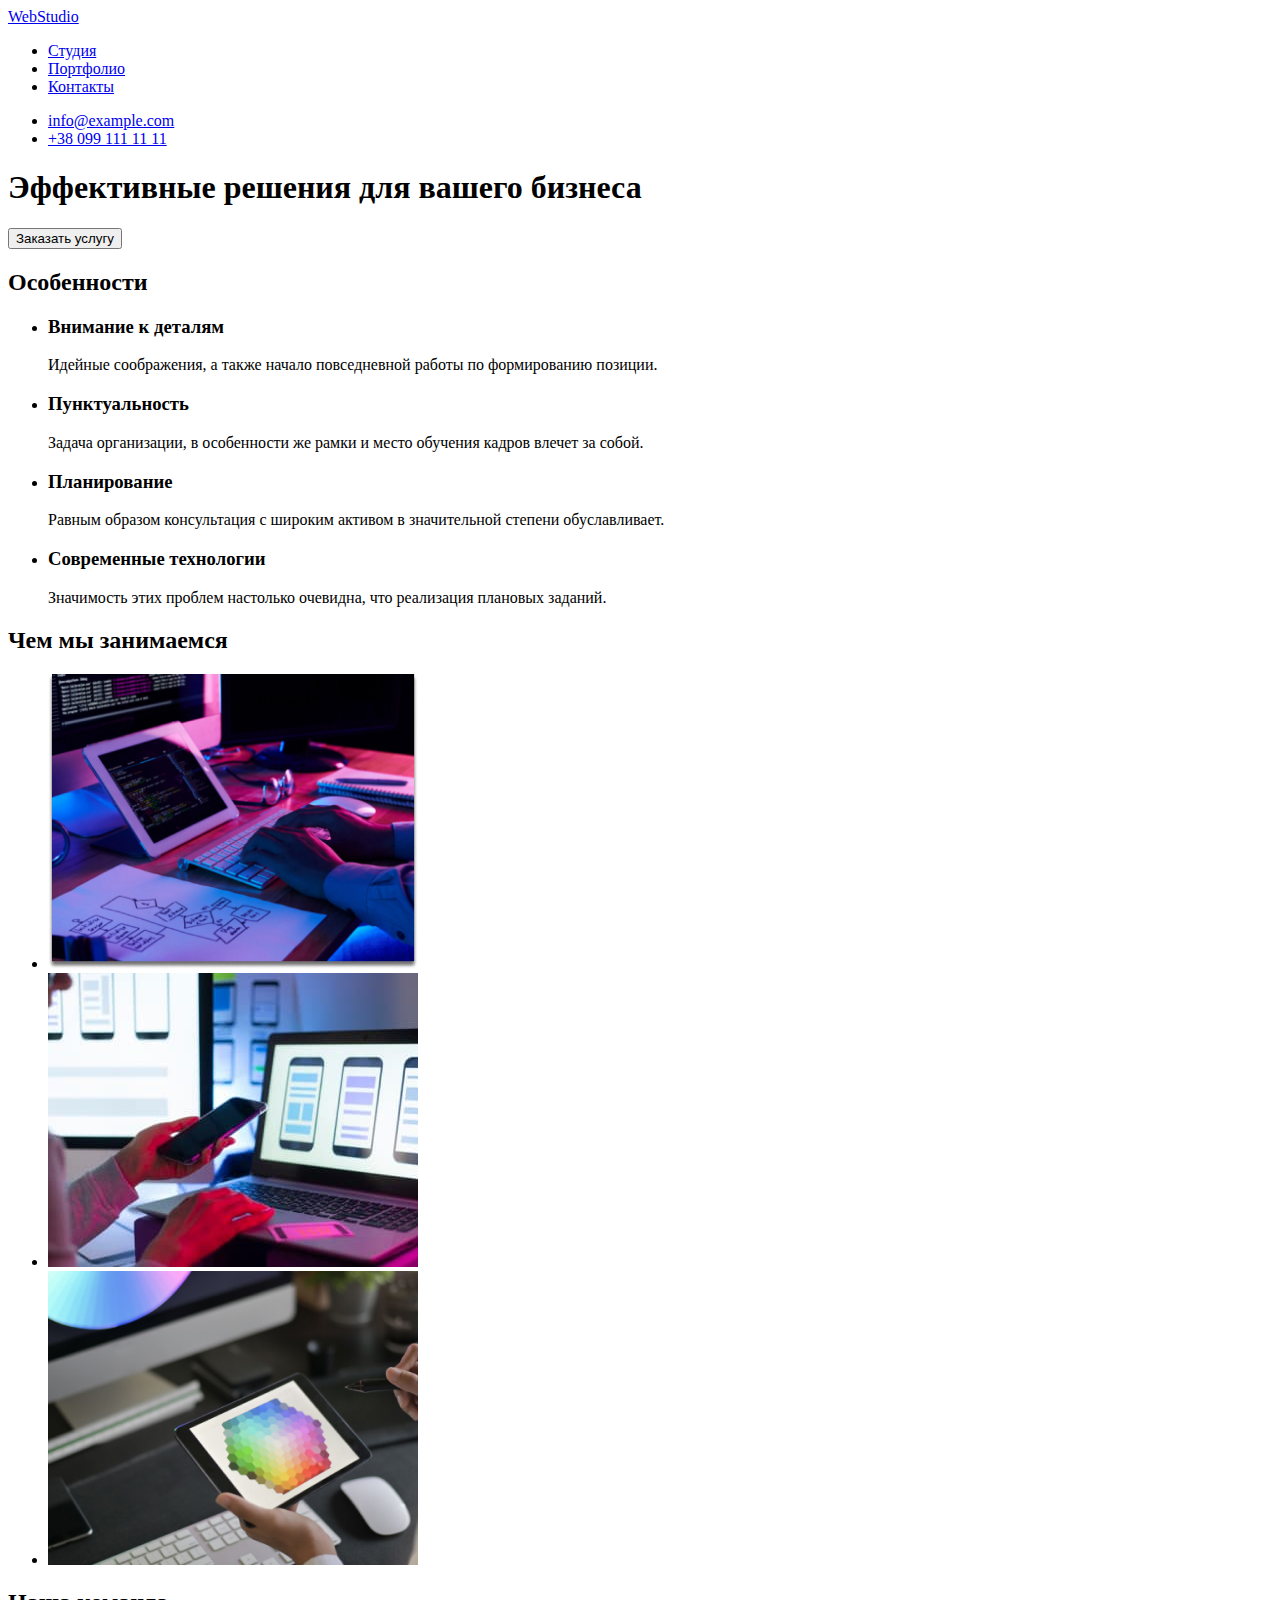
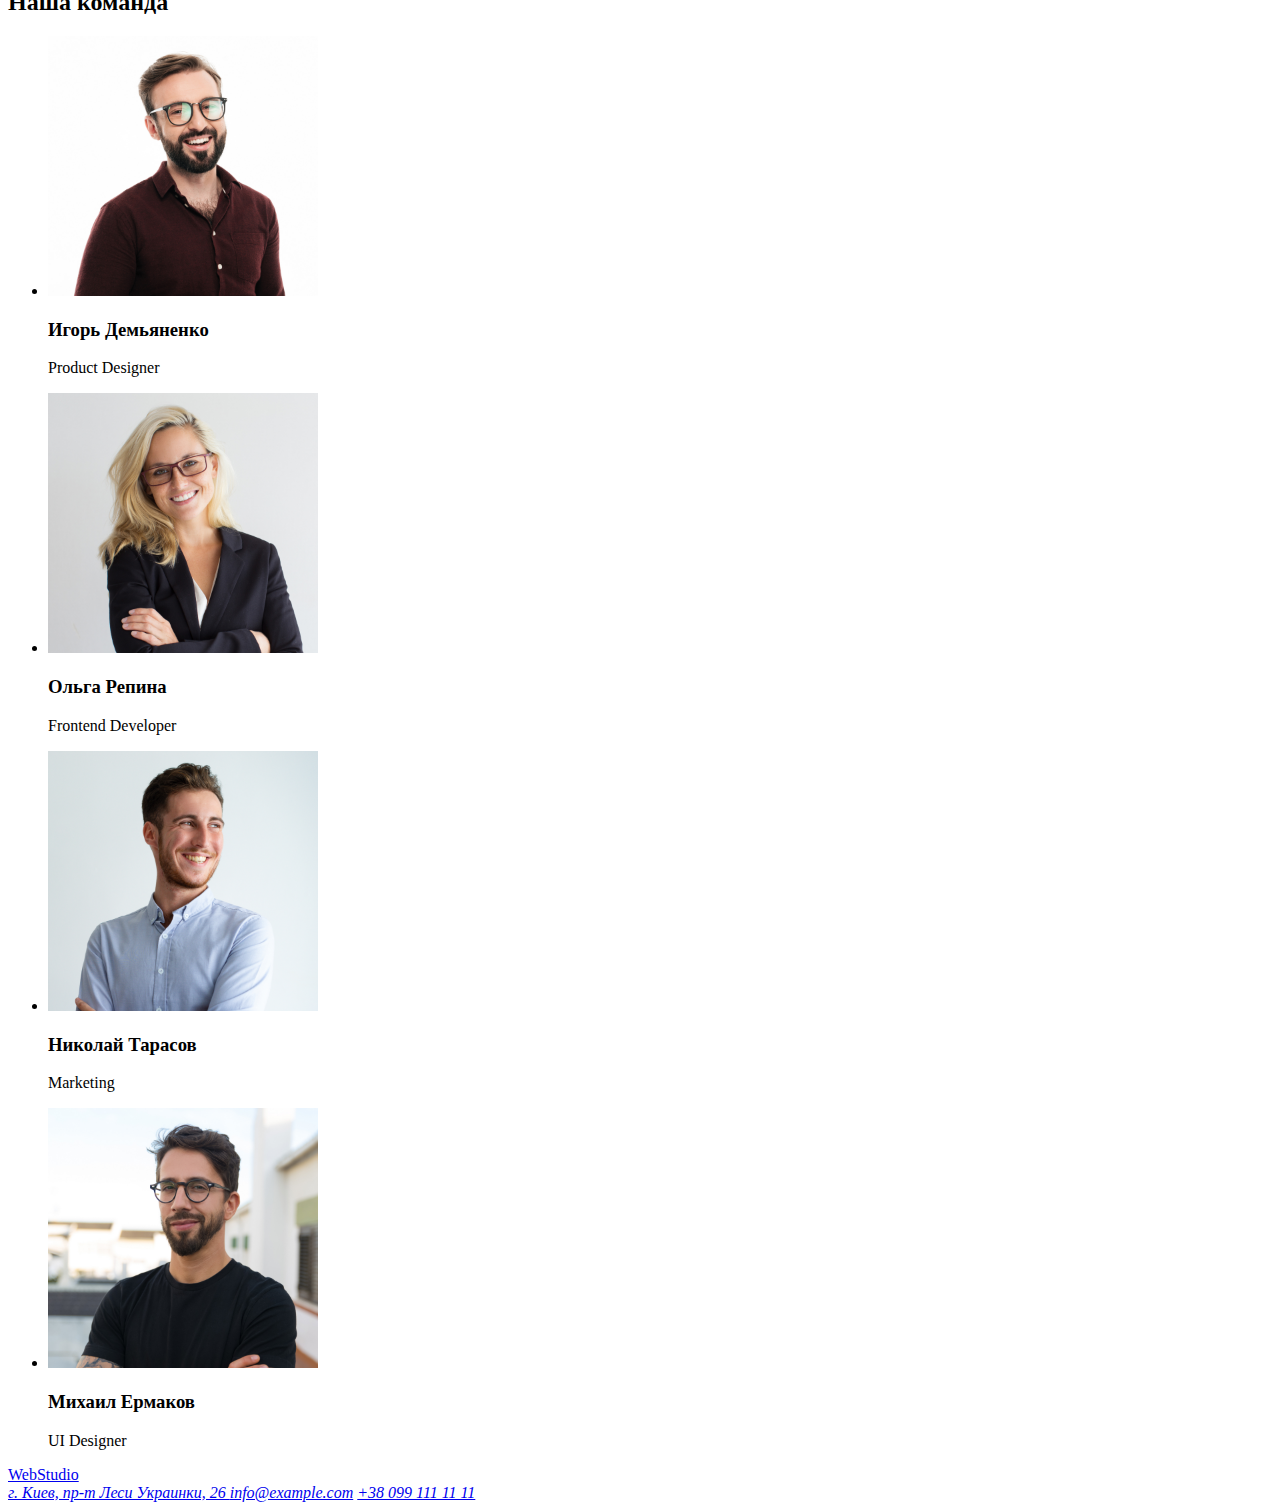
==== index.html @ d7afe710 "Добавил разметку" ====
<!DOCTYPE html>
<html lang="ru">
  <head>
    <meta charset="UTF-8" />
    <meta http-equiv="X-UA-Compatible" content="IE=edge" />
    <meta name="viewport" content="width=device-width, initial-scale=1.0" />
    <title>Студия</title>
    <link rel="stylesheet" href="style.css" />
  </head>
  <body>
    <!-- Шапка  -->
    <header>
      <a href="./index.html">WebStudio</a>
      <nav>
        <ul>
          <li><a href="#">Студия</a></li>
          <li><a href="#">Портфолио</a></li>
          <li><a href="#">Контакты</a></li>
        </ul>
      </nav>
      <ul>
        <li>
          <a href="mailto:info@example.com">info@example.com</a>
        </li>
        <li>
          <a href="tel:+380991111111">+38 099 111 11 11</a>
        </li>
      </ul>
    </header>
    <!-- Главный контент -->
    <main>
      <!-- Герой -->
      <section>
        <h1>Эффективные решения для вашего бизнеса</h1>
        <button type="button">Заказать услугу</button>
      </section>
      <!-- Особенности -->
      <section>
        <h2>Особенности</h2>
        <ul>
          <li>
            <h3>Внимание к деталям</h3>
            <p>
              Идейные соображения, а также начало повседневной работы по
              формированию позиции.
            </p>
          </li>
          <li>
            <h3>Пунктуальность</h3>
            <p>
              Задача организации, в особенности же рамки и место обучения кадров
              влечет за собой.
            </p>
          </li>
          <li>
            <h3>Планирование</h3>
            <p>
              Равным образом консультация с широким активом в значительной
              степени обуславливает.
            </p>
          </li>
          <li>
            <h3>Современные технологии</h3>
            <p>
              Значимость этих проблем настолько очевидна, что реализация
              плановых заданий.
            </p>
          </li>
        </ul>
      </section>
      <!-- Чем мы занимаемся -->
      <section>
        <h2>Чем мы занимаемся</h2>
        <ul>
          <li>
            <img
              src="./images/img.jpg"
              alt="Человек печатающий код"
              width="370"
            />
          </li>
          <li>
            <img
              src="./images/box.jpg"
              alt="Человек работающий в смартфоне и в ноутбуке"
              width="370"
            />
          </li>
          <li>
            <img
              src="./images/img2.jpg"
              alt="Человек работающий в планшете"
              width="370"
            />
          </li>
        </ul>
      </section>
      <!-- Наша команда -->
      <section>
        <h2>Наша команда</h2>
        <ul>
          <li>
            <img src="./images/man.jpg" alt="Мужчина" width="270" />
            <h3>Игорь Демьяненко</h3>
            <p>Product Designer</p>
          </li>
          <li>
            <img src="./images/woman.jpg" alt="Женщина" width="270" />
            <h3>Ольга Репина</h3>
            <p>Frontend Developer</p>
          </li>
          <li>
            <img src="./images/man2.jpg" alt="Мужчина" width="270" />
            <h3>Николай Тарасов</h3>
            <p>Marketing</p>
          </li>
          <li>
            <img src="./images/man3.jpg" alt="Мужчина" width="270" />
            <h3>Михаил Ермаков</h3>
            <p>UI Designer</p>
          </li>
        </ul>
      </section>
    </main>
    <footer>
      <a href="./index.html">WebStudio</a>
      <address>
        <a href="ссылка google map" target="_blank" rel="noopener noreferrer"
          >г. Киев, пр-т Леси Украинки, 26
        </a>
        <a href="mailto:info@example.com">info@example.com</a>
        <a href="tel:+380991111111">+38 099 111 11 11</a>
      </address>
    </footer>
  </body>
</html>
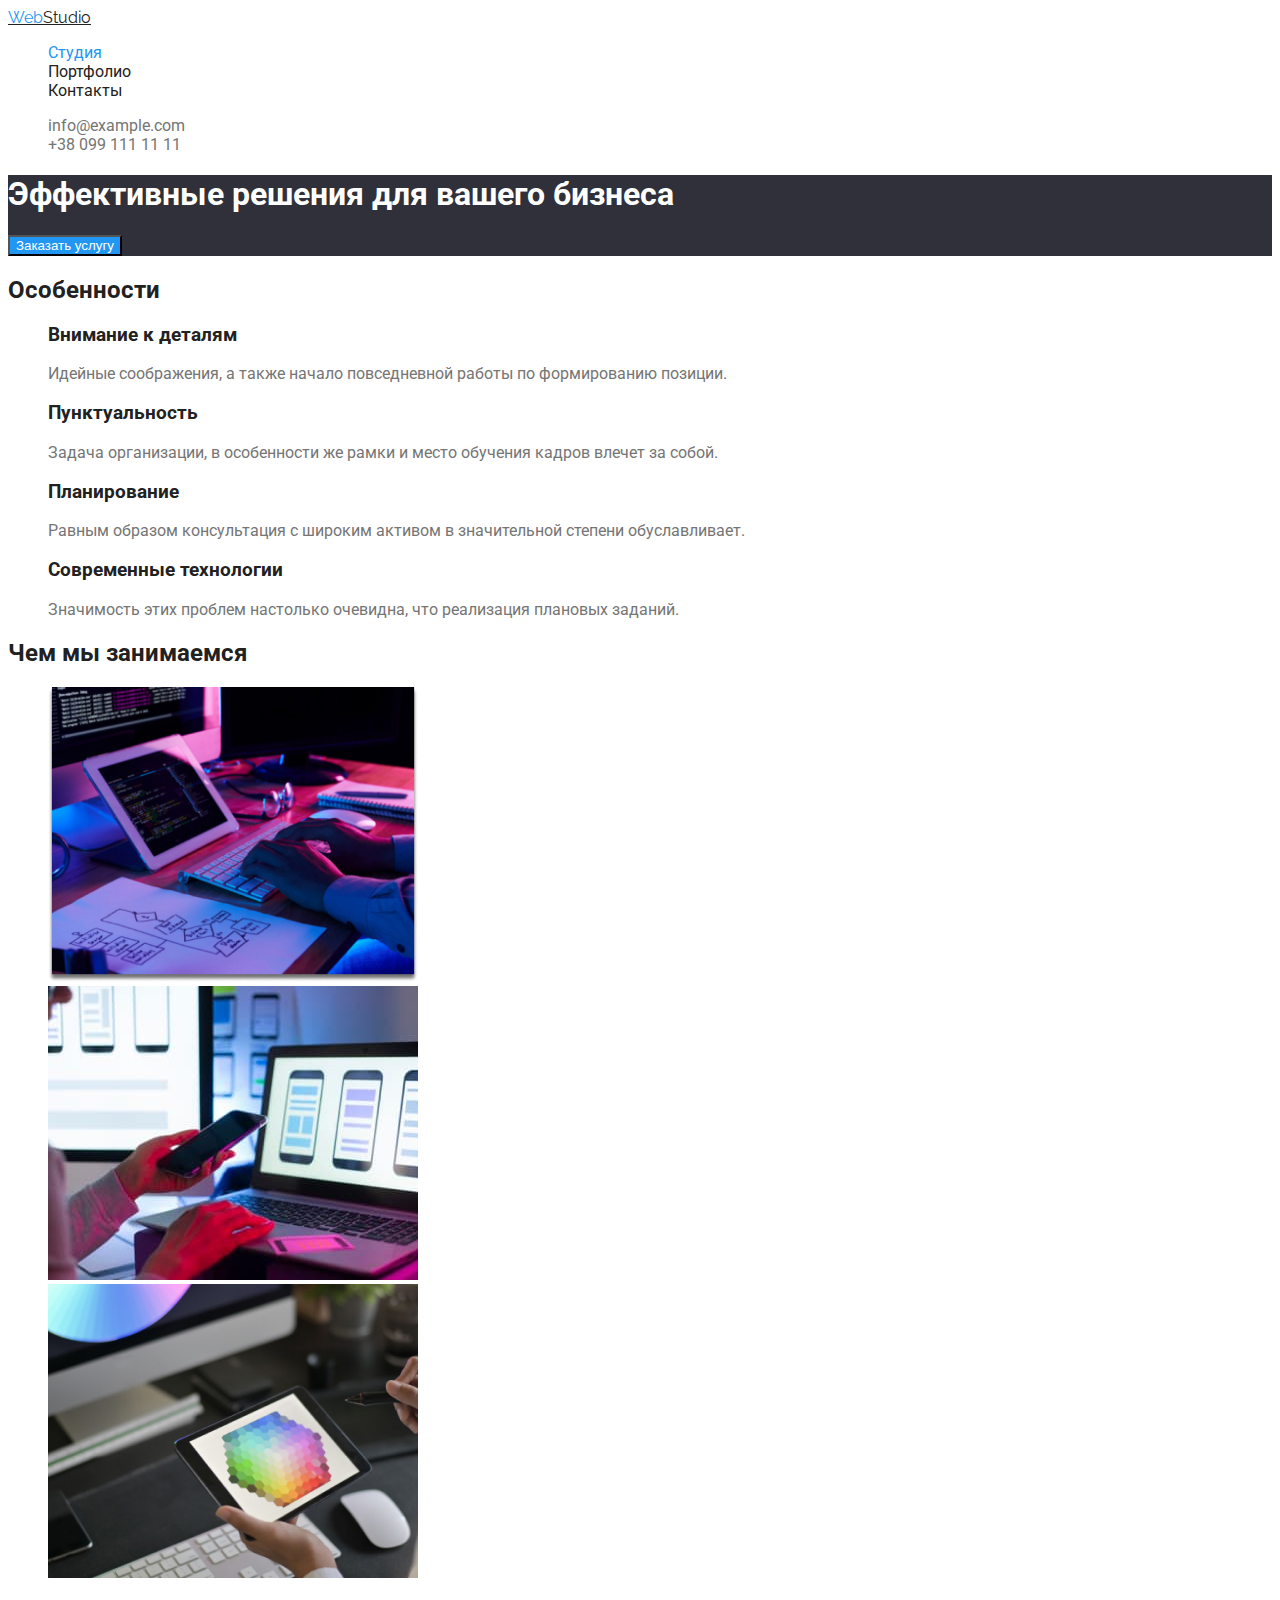
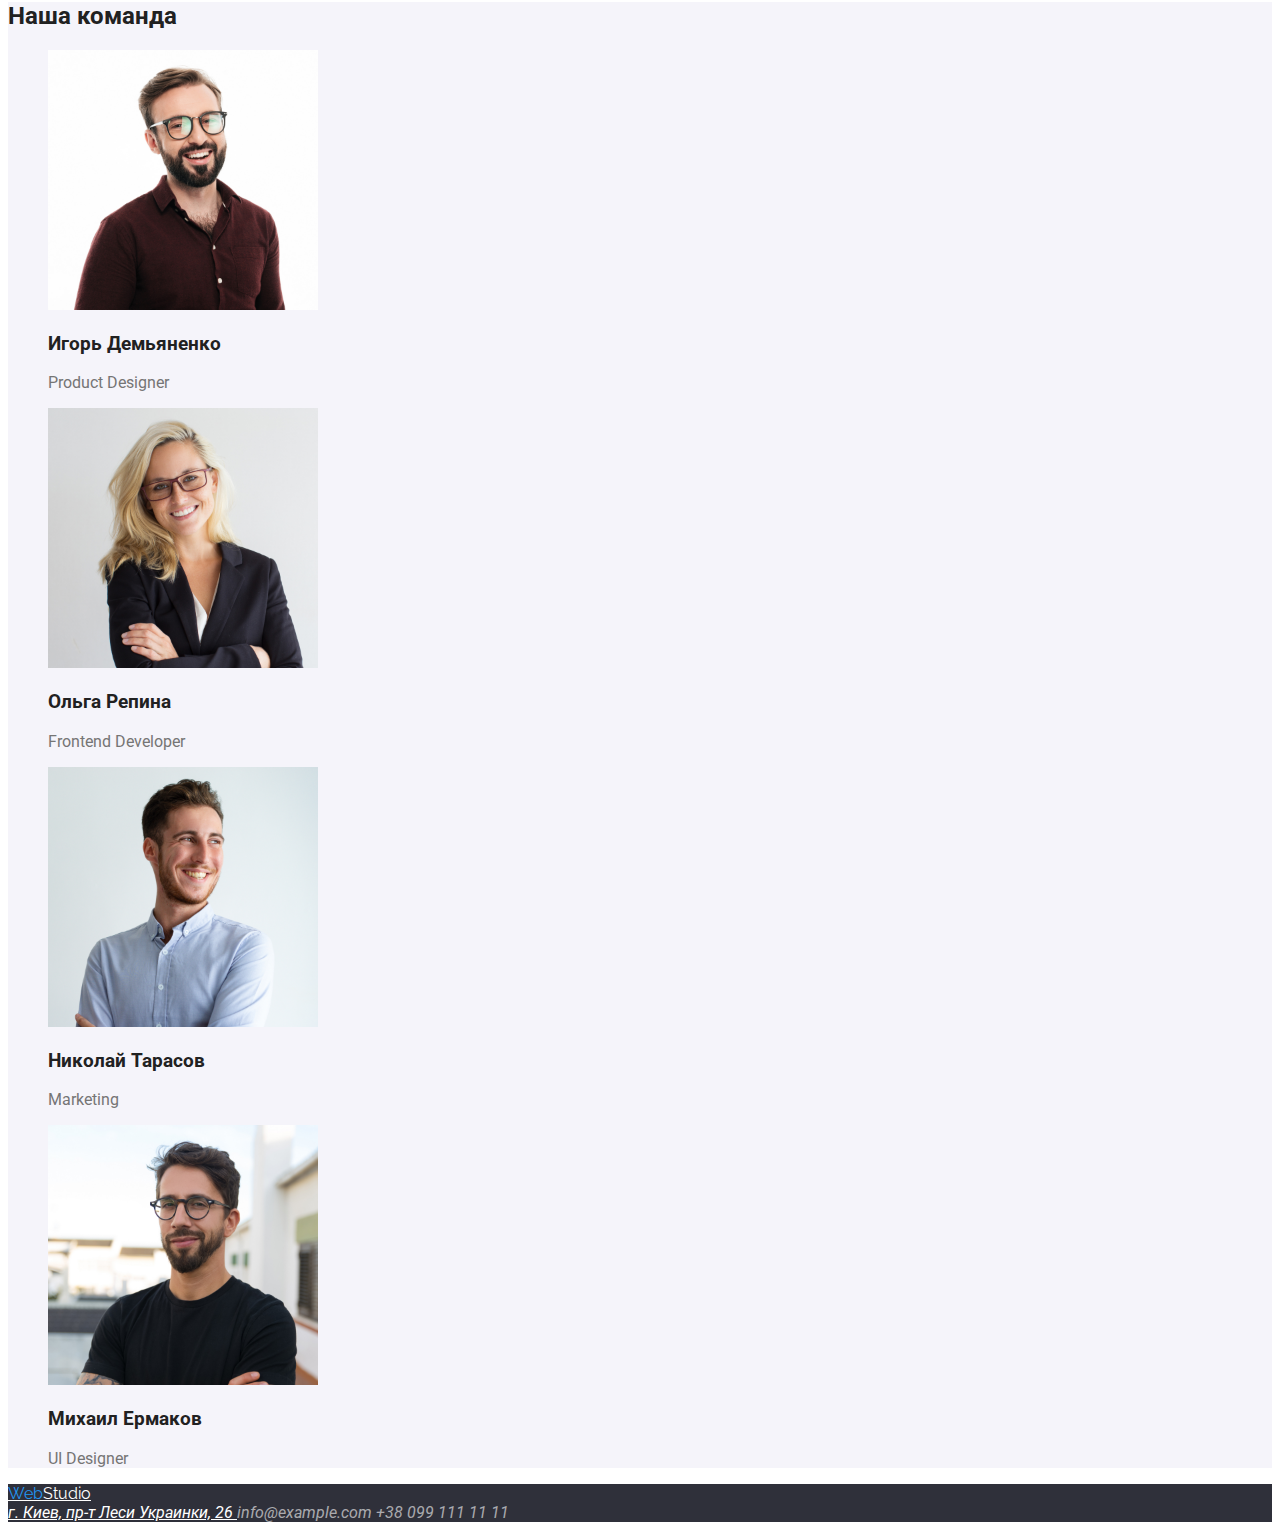
==== commit 32bf1993: "добавил цвет" ====
--- a/index.html
+++ b/index.html
@@ -5,62 +5,68 @@
     <meta http-equiv="X-UA-Compatible" content="IE=edge" />
     <meta name="viewport" content="width=device-width, initial-scale=1.0" />
     <title>Студия</title>
-    <link rel="stylesheet" href="style.css" />
+    <link
+      href="https://fonts.googleapis.com/css2?family=Raleway:wght@700&family=Roboto:wght@400;500;700;900&display=swap"
+      rel="stylesheet"
+    />
+    <link rel="stylesheet" href="./css/styles.css" />
   </head>
   <body>
     <!-- Шапка  -->
-    <header>
-      <a href="./index.html">WebStudio</a>
+    <header class="header">
+      <a href="./index.html" class="logo"
+        ><span class="logo-text">Web</span>Studio</a
+      >
       <nav>
-        <ul>
-          <li><a href="#">Студия</a></li>
-          <li><a href="#">Портфолио</a></li>
-          <li><a href="#">Контакты</a></li>
+        <ul class="site-nav list">
+          <li><a href="#" class="link primary">Студия</a></li>
+          <li><a href="./portfolio.html" class="link">Портфолио</a></li>
+          <li><a href="#" class="link">Контакты</a></li>
         </ul>
       </nav>
-      <ul>
+      <ul class="auth-nav list">
         <li>
-          <a href="mailto:info@example.com">info@example.com</a>
+          <a href="mailto:info@example.com" class="link">info@example.com</a>
         </li>
         <li>
-          <a href="tel:+380991111111">+38 099 111 11 11</a>
+          <a href="tel:+380991111111" class="link">+38 099 111 11 11</a>
         </li>
       </ul>
     </header>
     <!-- Главный контент -->
     <main>
       <!-- Герой -->
-      <section>
-        <h1>Эффективные решения для вашего бизнеса</h1>
-        <button type="button">Заказать услугу</button>
+      <section class="hero">
+        <h1 class="hero-title">Эффективные решения для вашего бизнеса</h1>
+        <button type="button" class="hero-button">Заказать услугу</button>
       </section>
       <!-- Особенности -->
-      <section>
-        <h2>Особенности</h2>
-        <ul>
+      <section class="section">
+        <h2 class="section-title">Особенности</h2>
+        <ul class="list">
           <li>
-            <h3>Внимание к деталям</h3>
+            <h3 class="section-title">Внимание к деталям</h3>
             <p>
               Идейные соображения, а также начало повседневной работы по
               формированию позиции.
             </p>
           </li>
           <li>
-            <h3>Пунктуальность</h3>
+            <h3 class="section-title">Пунктуальность</h3>
             <p>
               Задача организации, в особенности же рамки и место обучения кадров
               влечет за собой.
             </p>
           </li>
           <li>
-            <h3>Планирование</h3>
+            <h3 class="section-title">Планирование</h3>
             <p>
               Равным образом консультация с широким активом в значительной
               степени обуславливает.
             </p>
           </li>
           <li>
-            <h3>Современные технологии</h3>
+            <h3 class="section-title">Современные технологии</h3>
             <p>
               Значимость этих проблем настолько очевидна, что реализация
               плановых заданий.
@@ -69,9 +75,9 @@
         </ul>
       </section>
       <!-- Чем мы занимаемся -->
-      <section>
-        <h2>Чем мы занимаемся</h2>
-        <ul>
+      <section class="section">
+        <h2 class="section-title">Чем мы занимаемся</h2>
+        <ul class="list">
           <li>
             <img
               src="./images/img.jpg"
@@ -96,40 +102,46 @@
         </ul>
       </section>
       <!-- Наша команда -->
-      <section>
-        <h2>Наша команда</h2>
-        <ul>
+      <section class="team-section">
+        <h2 class="section-title">Наша команда</h2>
+        <ul class="list">
           <li>
             <img src="./images/man.jpg" alt="Мужчина" width="270" />
-            <h3>Игорь Демьяненко</h3>
+            <h3 class="section-title">Игорь Демьяненко</h3>
             <p>Product Designer</p>
           </li>
           <li>
             <img src="./images/woman.jpg" alt="Женщина" width="270" />
-            <h3>Ольга Репина</h3>
+            <h3 class="section-title">Ольга Репина</h3>
             <p>Frontend Developer</p>
           </li>
           <li>
             <img src="./images/man2.jpg" alt="Мужчина" width="270" />
-            <h3>Николай Тарасов</h3>
+            <h3 class="section-title">Николай Тарасов</h3>
             <p>Marketing</p>
           </li>
           <li>
             <img src="./images/man3.jpg" alt="Мужчина" width="270" />
-            <h3>Михаил Ермаков</h3>
+            <h3 class="section-title">Михаил Ермаков</h3>
             <p>UI Designer</p>
           </li>
         </ul>
       </section>
     </main>
-    <footer>
-      <a href="./index.html">WebStudio</a>
-      <address>
-        <a href="ссылка google map" target="_blank" rel="noopener noreferrer"
+    <footer class="footer">
+      <a href="./index.html" class="footer-logo"
+        ><span class="logo-text">Web</span>Studio</a
+      >
+      <address class="address">
+        <a
+          href="ссылка google map"
+          target="_blank"
+          rel="noopener noreferrer"
+          class="address-link"
           >г. Киев, пр-т Леси Украинки, 26
         </a>
-        <a href="mailto:info@example.com">info@example.com</a>
-        <a href="tel:+380991111111">+38 099 111 11 11</a>
+        <a href="mailto:info@example.com" class="link">info@example.com</a>
+        <a href="tel:+380991111111" class="link">+38 099 111 11 11</a>
       </address>
     </footer>
   </body>
--- a/css/styles.css
+++ b/css/styles.css
@@ -0,0 +1,128 @@
+:root {
+  --primary-text-color: #757575;
+  --primary-bgc: #e5e5e5;
+  --primary-black-color: #212121;
+  --accent-color: #2196f3;
+  --secondary-bgc: #2f303a;
+  --primary-white-color: #ffffff;
+  --white-transparent-color: rgba(255, 255, 255, 0.6);
+  --secondary-color: #f5f4fa;
+}
+body {
+  background-color: var(--primary-white-color);
+  color: var(--primary-text-color);
+
+  font-family: roboto;
+}
+
+/* цвет основного текста #212121
+вторичный цвет текста rgba#757575
+белый #FFFFFF
+акцент #2196F3
+белый прозраяный rgba(255, 255, 255, 0,6)
+основной цвет фона #E5E5E5
+вторичный фон #F5F4FA
+вторичный фон #2F303A */
+
+.list {
+  list-style: none;
+}
+.link {
+  text-decoration: none;
+}
+/* header */
+
+/* Logo */
+.logo {
+  color: var(--primary-black-color);
+
+  font-family: Raleway;
+}
+.logo-text {
+  color: var(--accent-color);
+}
+/* site-nav */
+
+.site-nav .link {
+  color: var(--primary-black-color);
+}
+.link.primary {
+  color: var(--accent-color);
+}
+.site-nav .link:hover,
+.site-nav .link:focus {
+  color: var(--accent-color);
+}
+
+/* auth-nav */
+
+.auth-nav .link {
+  color: var(--primary-text-color);
+}
+.auth-nav .link:hover,
+.auth-nav .link:focus {
+  color: var(--accent-color);
+}
+/* main */
+.button {
+  background-color: var(--secondary-color);
+  color: var(--primary-black-color);
+  border: none;
+}
+.button.primary {
+  background-color: var(--accent-color);
+  color: var(--primary-white-color);
+}
+.button:hover {
+  background-color: var(--accent-color);
+  color: var(--primary-white-color);
+}
+.section-title {
+  color: var(--primary-black-color);
+}
+
+/* hero */
+.hero {
+  background-color: var(--secondary-bgc);
+}
+.hero-title {
+  color: var(--primary-white-color);
+}
+.hero-button {
+  background-color: var(--accent-color);
+  color: var(--primary-white-color);
+}
+.hero-button:hover,
+.hero-button:focus {
+  background-color: var(--primary-white-color);
+  color: var(--accent-color);
+}
+
+/* team */
+.team-section {
+  background-color: var(--secondary-color);
+}
+/* footer */
+.footer {
+  background-color: var(--secondary-bgc);
+}
+.address .link {
+  color: var(--white-transparent-color);
+}
+.address .link:hover,
+.address .link:focus {
+  color: var(--accent-color);
+}
+
+.footer-logo {
+  color: var(--primary-white-color);
+
+  font-family: Raleway;
+}
+.address-link {
+  color: var(--primary-white-color);
+}
+.address-link:hover,
+.address-link:focus {
+  color: var(--accent-color);
+}
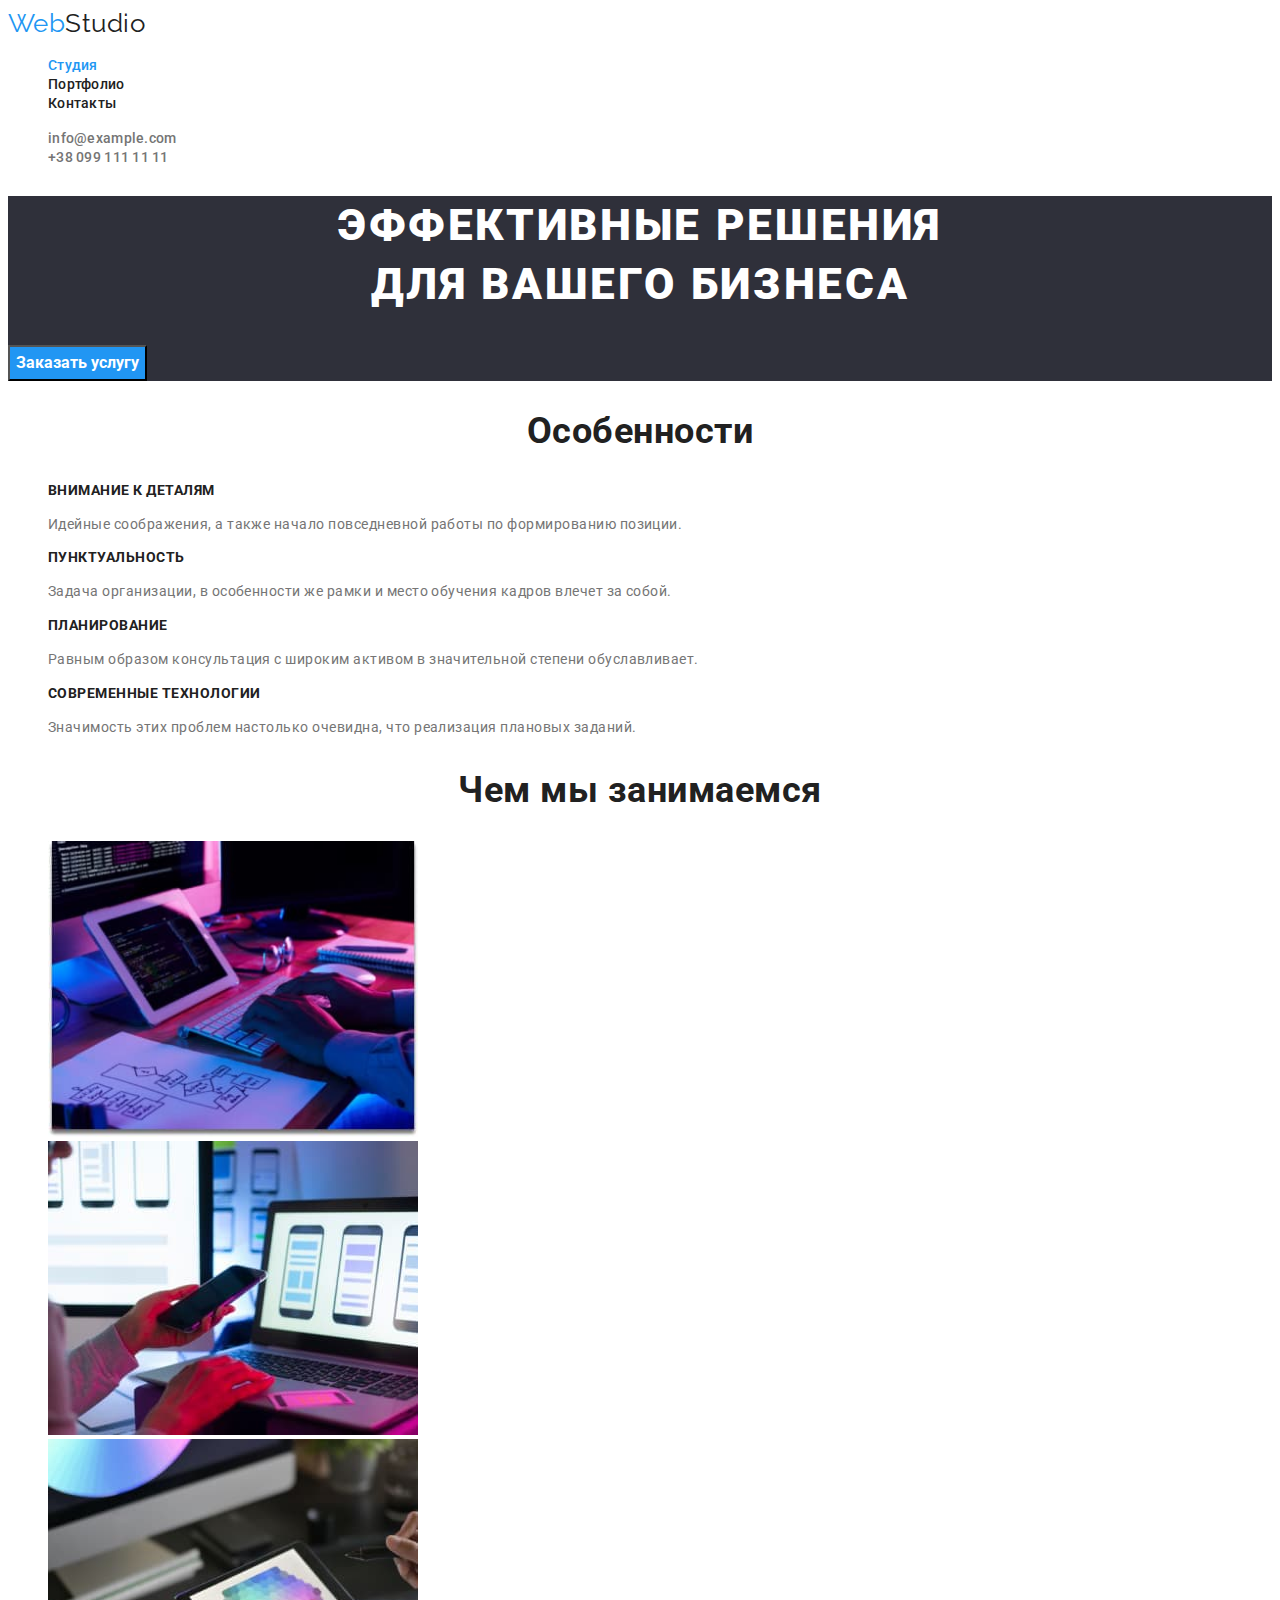
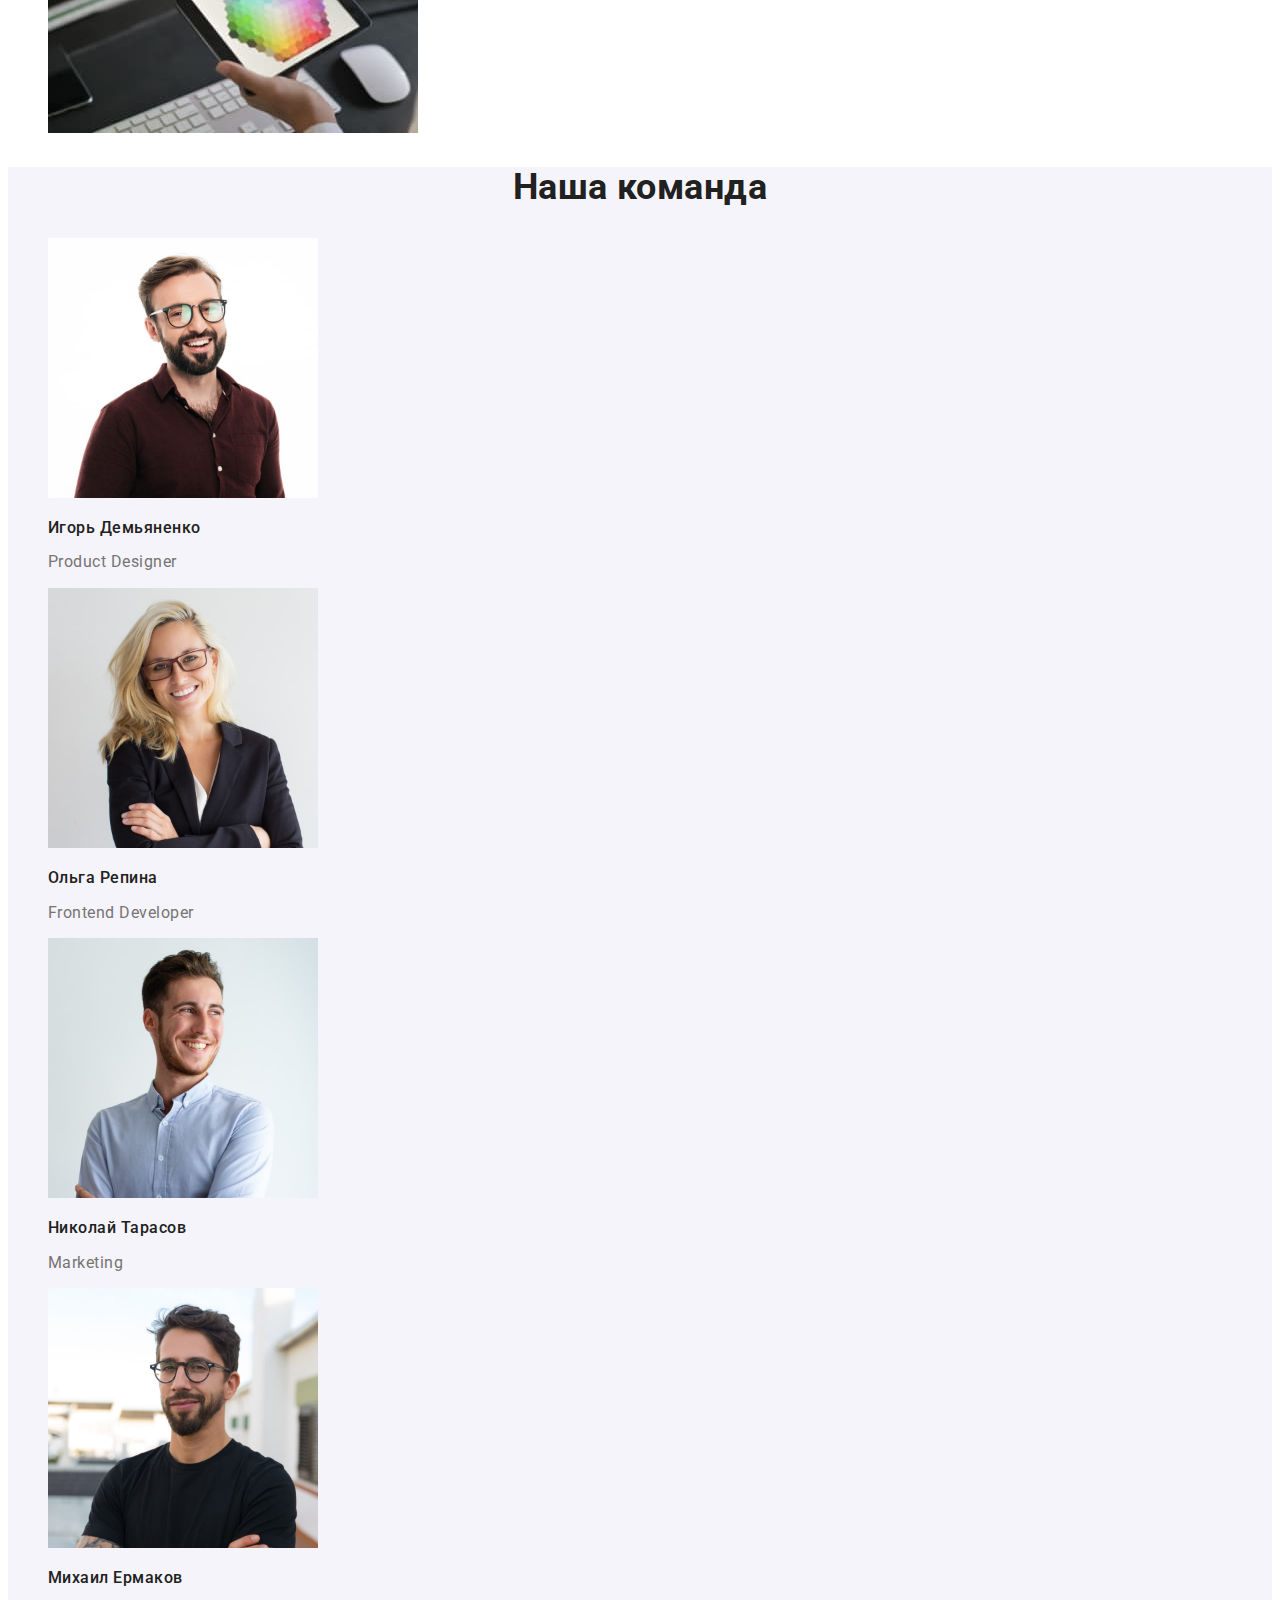
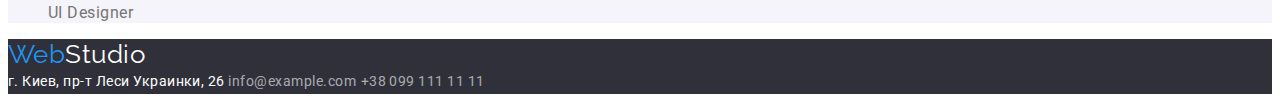
==== commit e93618ca: "Добавил стили шрифтов" ====
--- a/index.html
+++ b/index.html
@@ -14,12 +14,12 @@
   <body>
     <!-- Шапка  -->
     <header class="header">
-      <a href="./index.html" class="logo"
+      <a href="./index.html" class="logo link"
         ><span class="logo-text">Web</span>Studio</a
       >
       <nav>
         <ul class="site-nav list">
-          <li><a href="#" class="link primary">Студия</a></li>
+          <li><a href="./index.html" class="link primary">Студия</a></li>
           <li><a href="./portfolio.html" class="link">Портфолио</a></li>
           <li><a href="#" class="link">Контакты</a></li>
         </ul>
@@ -37,37 +37,40 @@
     <main>
       <!-- Герой -->
       <section class="hero">
-        <h1 class="hero-title">Эффективные решения для вашего бизнеса</h1>
+        <h1 class="hero-title">
+          Эффективные решения<br />
+          для вашего бизнеса
+        </h1>
         <button type="button" class="hero-button">Заказать услугу</button>
       </section>
       <!-- Особенности -->
-      <section class="section">
+      <section class="peculiarities-section">
         <h2 class="section-title">Особенности</h2>
         <ul class="list">
           <li>
-            <h3 class="section-title">Внимание к деталям</h3>
-            <p>
+            <h3 class="title">Внимание к деталям</h3>
+            <p class="text">
               Идейные соображения, а также начало повседневной работы по
               формированию позиции.
             </p>
           </li>
           <li>
-            <h3 class="section-title">Пунктуальность</h3>
-            <p>
+            <h3 class="title">Пунктуальность</h3>
+            <p class="text">
               Задача организации, в особенности же рамки и место обучения кадров
               влечет за собой.
             </p>
           </li>
           <li>
-            <h3 class="section-title">Планирование</h3>
-            <p>
+            <h3 class="title">Планирование</h3>
+            <p class="text">
               Равным образом консультация с широким активом в значительной
               степени обуславливает.
             </p>
           </li>
           <li>
-            <h3 class="section-title">Современные технологии</h3>
-            <p>
+            <h3 class="title">Современные технологии</h3>
+            <p class="text">
               Значимость этих проблем настолько очевидна, что реализация
               плановых заданий.
             </p>
@@ -75,7 +78,7 @@
         </ul>
       </section>
       <!-- Чем мы занимаемся -->
-      <section class="section">
+      <section class="work-section">
         <h2 class="section-title">Чем мы занимаемся</h2>
         <ul class="list">
           <li>
@@ -107,29 +110,29 @@
         <ul class="list">
           <li>
             <img src="./images/man.jpg" alt="Мужчина" width="270" />
-            <h3 class="section-title">Игорь Демьяненко</h3>
-            <p>Product Designer</p>
+            <h3 class="title">Игорь Демьяненко</h3>
+            <p class="text">Product Designer</p>
           </li>
           <li>
             <img src="./images/woman.jpg" alt="Женщина" width="270" />
-            <h3 class="section-title">Ольга Репина</h3>
-            <p>Frontend Developer</p>
+            <h3 class="title">Ольга Репина</h3>
+            <p class="text">Frontend Developer</p>
           </li>
           <li>
             <img src="./images/man2.jpg" alt="Мужчина" width="270" />
-            <h3 class="section-title">Николай Тарасов</h3>
-            <p>Marketing</p>
+            <h3 class="title">Николай Тарасов</h3>
+            <p class="text">Marketing</p>
           </li>
           <li>
             <img src="./images/man3.jpg" alt="Мужчина" width="270" />
-            <h3 class="section-title">Михаил Ермаков</h3>
-            <p>UI Designer</p>
+            <h3 class="title">Михаил Ермаков</h3>
+            <p class="text">UI Designer</p>
           </li>
         </ul>
       </section>
     </main>
     <footer class="footer">
-      <a href="./index.html" class="footer-logo"
+      <a href="./index.html" class="footer-logo link"
         ><span class="logo-text">Web</span>Studio</a
       >
       <address class="address">
@@ -137,7 +140,7 @@
           href="ссылка google map"
           target="_blank"
           rel="noopener noreferrer"
-          class="address-link"
+          class="address-link link"
           >г. Киев, пр-т Леси Украинки, 26
         </a>
         <a href="mailto:info@example.com" class="link">info@example.com</a>
--- a/css/styles.css
+++ b/css/styles.css
@@ -12,7 +12,8 @@
   background-color: var(--primary-white-color);
   color: var(--primary-text-color);
 
-  font-family: roboto;
+  font-family: roboto, sans-serif;
+  letter-spacing: 0.03em;
 }
 
 /* цвет основного текста #212121
@@ -36,15 +37,21 @@
 .logo {
   color: var(--primary-black-color);
 
-  font-family: Raleway;
+  font-family: Raleway, sans-serif;
+  font-size: 26px;
+  line-height: 1.2;
 }
 .logo-text {
   color: var(--accent-color);
 }
 /* site-nav */
-
 .site-nav .link {
   color: var(--primary-black-color);
+
+  font-size: 14px;
+  line-height: 1.14;
+  letter-spacing: 0.02em;
+  font-weight: 500;
 }
 .link.primary {
   color: var(--accent-color);
@@ -58,6 +65,11 @@
 
 .auth-nav .link {
   color: var(--primary-text-color);
+
+  font-size: 14px;
+  font-weight: 500;
+  line-height: 1.14;
+  letter-spacing: 0.02em;
 }
 .auth-nav .link:hover,
 .auth-nav .link:focus {
@@ -68,6 +80,13 @@
   background-color: var(--secondary-color);
   color: var(--primary-black-color);
   border: none;
+  cursor: pointer;
+
+  font-family: inherit;
+  font-size: 16px;
+  line-height: 1.6;
+  font-weight: 500;
+
 }
 .button.primary {
   background-color: var(--accent-color);
@@ -79,6 +98,25 @@
 }
 .section-title {
   color: var(--primary-black-color);
+
+  font-size: 36px;
+  font-weight: 700;
+  line-height: 1.16;
+  text-align: center;
+}
+.main-section .title {
+  color: var(--primary-black-color);
+
+  font-size: 18px;
+  line-height: 2;
+  font-weight: 700;
+  letter-spacing: 0.06em;
+
+}
+.main-section .text {
+  font-size: 16px;
+  line-height: 1.87;
+
 }
 
 /* hero */
@@ -87,27 +125,66 @@
 }
 .hero-title {
   color: var(--primary-white-color);
+
+  font-size: 44px;
+  font-weight: 900;
+  line-height: 1.36;
+  letter-spacing: 0.06em;
+  text-align: center;
+  vertical-align: top;
+  text-transform: uppercase;
 }
 .hero-button {
   background-color: var(--accent-color);
   color: var(--primary-white-color);
+  cursor: pointer;
+
+  font-family: inherit;
+  font-size: 16px;
+  font-weight: 700;
+  line-height: 1.9;
 }
 .hero-button:hover,
 .hero-button:focus {
   background-color: var(--primary-white-color);
   color: var(--accent-color);
 }
-
+/* peculiarities */
+.peculiarities-section .title {
+  color: var(--primary-black-color);
+  font-size: 14px;
+  font-weight: 700;
+  line-height: 1.14;
+  text-transform: uppercase;
+}
+.peculiarities-section .text {
+  font-size: 14px;
+  line-height: 1.7;
+}
 /* team */
 .team-section {
   background-color: var(--secondary-color);
 }
+.team-section .title {
+  color: var(--primary-black-color);
+  font-size: 16px;
+  font-weight: 500;
+  line-height: 1.2;
+}
+.team-section .text {
+  font-size: 16px;
+  line-height: 1.18;
+}
 /* footer */
 .footer {
   background-color: var(--secondary-bgc);
 }
 .address .link {
   color: var(--white-transparent-color);
+
+  font-size: 14px;
+  line-height: 1.7;
+  font-style: normal;
 }
 .address .link:hover,
 .address .link:focus {
@@ -118,10 +195,12 @@
   color: var(--primary-white-color);
 
   font-family: Raleway;
-}
-.address-link {
-  color: var(--primary-white-color);
-}
+  font-size: 26px;
+  line-height: 1.2;
+}
+.address .address-link {
+  color: var(--primary-white-color);
+
 .address-link:hover,
 .address-link:focus {
   color: var(--accent-color);
